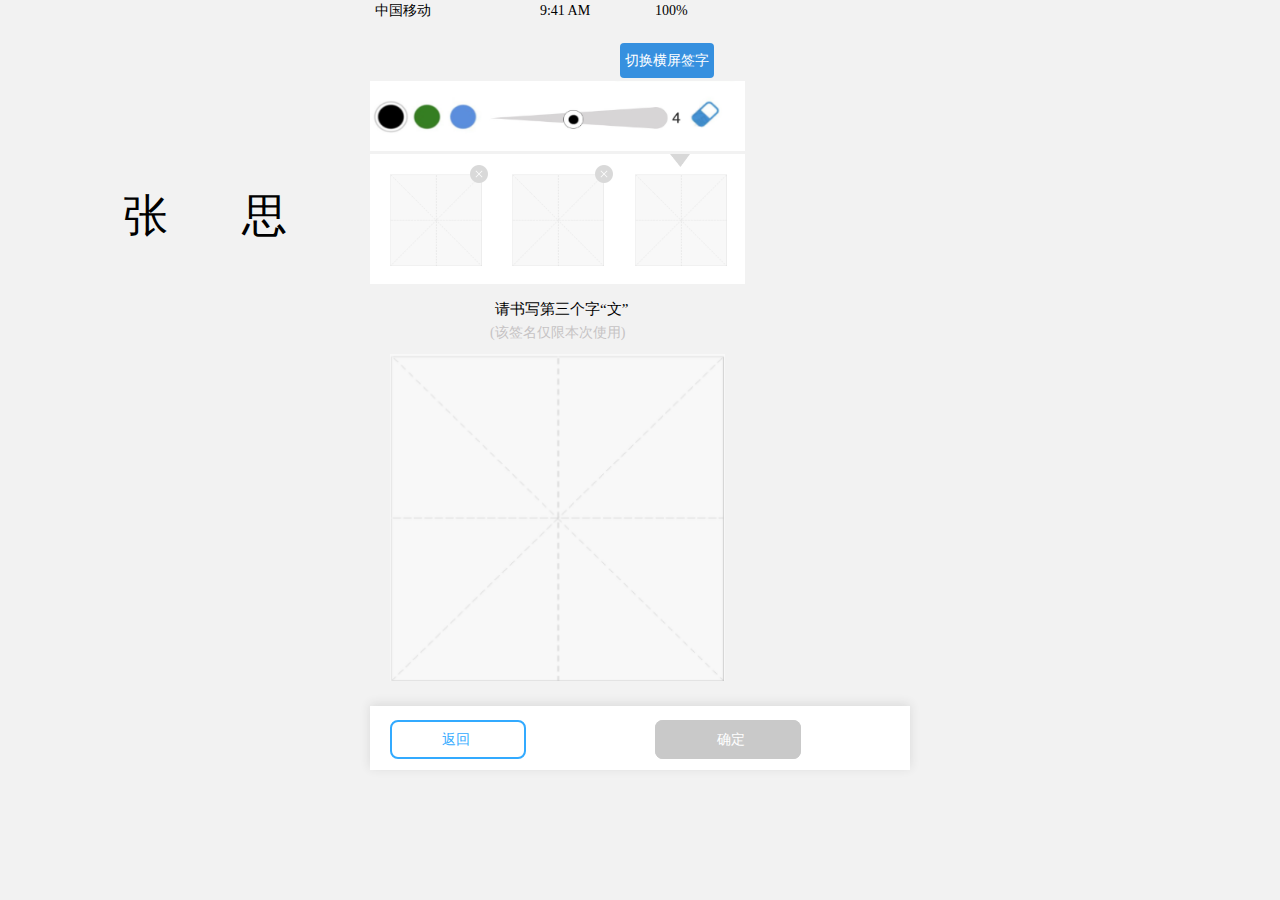
==== index.html @ 833beb8b "second commit" ====
<!DOCTYPE html>
<html lang="en">
    <head>
        <meta charset="UTF-8">
        <!-- 适应移动端 -->
        <meta name="viewport" content="width=device-width, initial-scale=1.0">
        <title>竖版签字</title>
        <link rel="stylesheet" href="https://cdn.staticfile.org/font-awesome/4.7.0/css/font-awesome.css">
        <link rel="stylesheet" href="./css/index.css">
    </head>
    <body>
        <!-- 顶部信号 -->
        <div style="display: flex; flex-direction: row;">
            <div style="position: relative; width: 140px; height: 20px; margin-left: 5px;">
                <i class="fa fa-signal"></i>中国移动
                <i class="fa fa-rss"></i>
            </div>
            <div style="position: relative; flex-direction:row; width: 100px; height: 20px; text-align: center;">
                9:41 AM
            </div>
            <div style="position: relative; flex-direction:row; width: 135px; height: 20px;">
                <i class="fa fa-bluetooth-b" style="padding-left:40px"></i> 100%
                <i class="fa fa-battery-4" style="padding-right: 5px"></i>                       
            </div>
        </div>

        <!-- 切换横屏 按钮& 调节大小 -->
        <div style="margin-top: 30px; display: flex; flex-direction: column;">
            <div>
                <a href="#" style="background-color:rgb(54, 144, 223); color: white; margin-left: 250px;padding: 10px 5px; text-align: center; font-size: 14px; text-decoration: none; border-radius: 4px;">
                    切换横屏签字
                </a>
            </div>
            
            <img src="image/roll.png" alt="" style="margin-top: 10px; width: 375px; height: 70px">
        </div>      

        <!-- margin属性的四个值：上外边距 右 下 左 -->
        <!-- 字体展示区 -->
        <ul style="display: flex; justify-content: center; width:375px; height: 130px; margin-top: 3px; padding:0; background-color: white; list-style: none;">
            
            <li style="flex:1;">
           
                <img src="image/matter.png" alt="" style="position:relative; width: 92px; height: 92px; margin-top: 20px; margin-left: 20px;">
                <div style="margin-top:10px;">
                    <img src="image/编组 2.png" alt="" style="position:absolute; width: 18px; height:18px; margin-left:100px; margin-top:-117px">
                </div>
                <span style="position:absolute; font-size:45px; left:123px; top:183px;">
                    张
                </span>

            </li>
            <li style="flex:1;">
          
                <img src="image/matter.png" alt="" style="position:relative; width: 92px; height: 92px; margin-top: 20px; margin-left: 17px;">
                <div style="margin-top:10px;">
                    <img src="image/编组 2.png" alt="" style="position:absolute; width: 18px; height:18px; margin-left:100px; margin-top:-117px">
                </div>
                <span style="position:absolute; font-size:45px; top:183px; left:242px;">
                    思
                </span>

            </li>           
            <li style="flex:1;">
                <div style="display: flex; flex-direction: column;">
                    <span style="width:20px; height:20px;background: url(image/三角形.png) no-repeat 0 0; background-size: 20px auto; transform: translate(50px, 0px);"></span>
                    <span style="width:92px; height:92px; background: url(image/matter.png) no-repeat 0 0; background-size: 92px auto; margin-left: 15px;"></span>
                </div>               
            </li>
                   
        </ul>

        <!-- 书写提示 & 书写区 -->
        <div style="display: flex; flex-direction: column; margin-bottom:25px;">
            <span  style="width: 160px; height:20px; transform: translate(125px, 0); font-size: 15px;">请书写第三个字“文”</span>
            <span style="width: 150px; height:20px; transform: translate(120px, 0); margin-top: 4px; margin-bottom: 12px; color:#c6c3c4;">(该签名仅限本次使用)</span>
            <img src="image/matter.png" alt="" style="width:335px; height:327px; margin-left:20px">
        </div>

        <!-- 按钮 -->
        <div style="display: flex; flex-direction: row; position:relative; width:100%; height:64px; margin-top: 25px; background-color: white; box-shadow: 0px -2px 10px 0px rgba(51,51,51,0.12);">
            <div style="flex:1; padding:23px 5px;">
                <a href="#" style="border: 2px solid rgba(50,170,255,1); width:167px; height:44px; border-radius: 8px; margin: 35px 10px 10px 15px; padding: 10px 90px 10px 20px; font-size: 14px; color:rgba(50,170,255,1); text-decoration: none;">
                    <span style="margin-left:10px; margin-right:-36px; padding-left:20px;">返回</span>
                </a>
            </div>
            <div style="flex:1; padding:23px 5px;">
                <a href="#" style="border:2px solid #C9C9C9; border-radius: 8px; width:167px; height:44px; margin-left:10px; margin-right:15px; padding: 10px 90px 10px 30px; text-align: center; font-size: 14px; background:#C9C9C9; color:white; text-decoration: none;">
                    <span style="margin-left:10px; margin-right:-36px; padding-left:20px;">确定</span>
                </a>
            </div>
        </div>
    </body>
</html>
---- css/index.css ----
body {
    max-width: 540px;
    min-width: 320px;
    margin: 0 auto;
    font: normal 14px/1.5 Tahoma, "Lucida Grande", Verdana, "Microsoft Yahei", STXihei, hei;
    color: #000;
    background: #f2f2f2;
    overflow-x: hidden;
    -webkit-tap-highlight-color: transparent;
}
.button {
    background-color: rgb(102, 168, 244);
    border: none;
    color: white;
    padding-top: -80px;
    text-align: center;
    font-size: 16px;
    /* margin: 40px 30px; */
    border-radius: 4px;
}
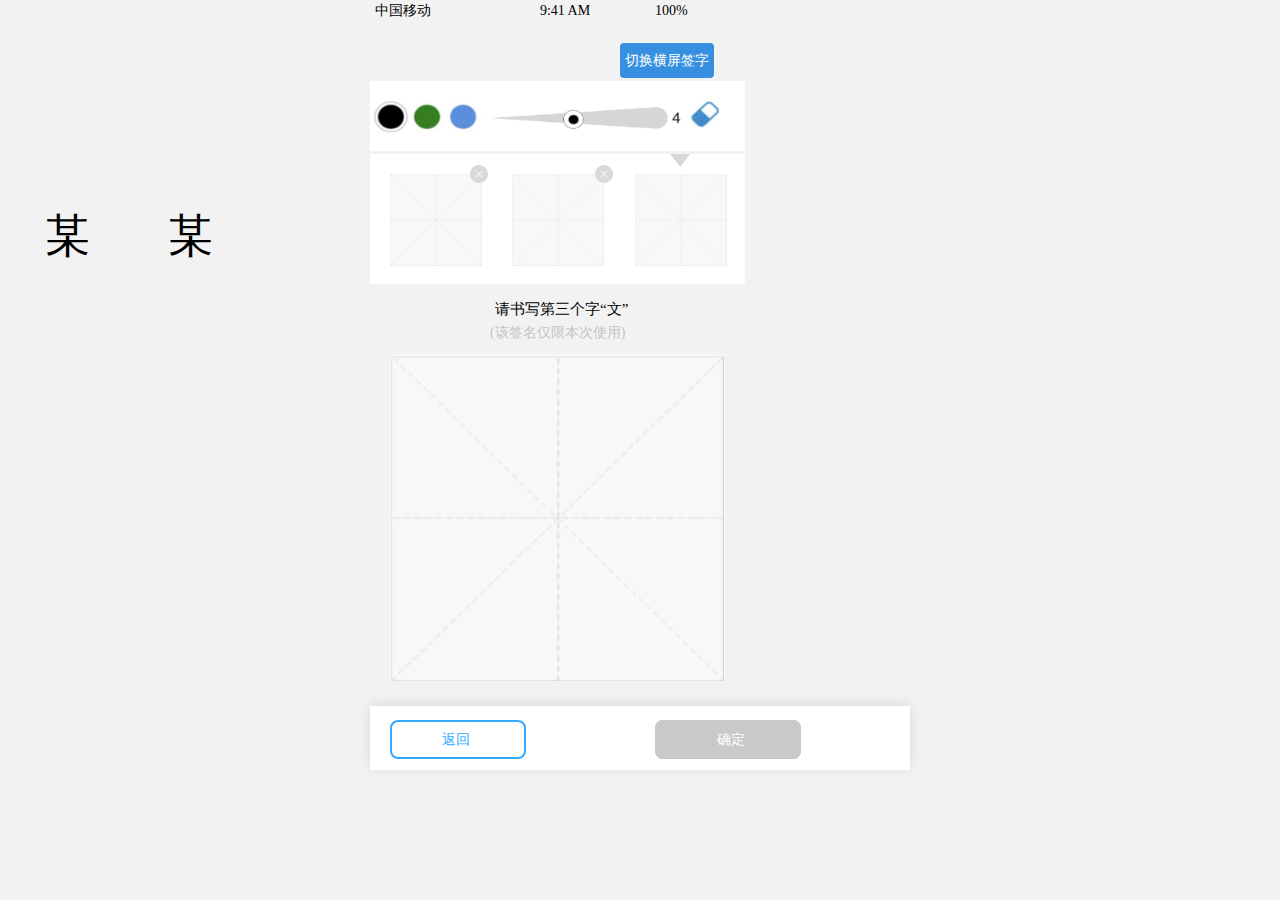
==== commit 29e1cdc5: "first commit" ====
--- a/index.html
+++ b/index.html
@@ -45,8 +45,8 @@
                 <div style="margin-top:10px;">
                     <img src="image/编组 2.png" alt="" style="position:absolute; width: 18px; height:18px; margin-left:100px; margin-top:-117px">
                 </div>
-                <span style="position:absolute; font-size:45px; left:123px; top:183px;">
-                    张
+                <span style="position:absolute; font-size:45px; left:45px; top:203px;">
+                    某
                 </span>
 
             </li>
@@ -56,8 +56,8 @@
                 <div style="margin-top:10px;">
                     <img src="image/编组 2.png" alt="" style="position:absolute; width: 18px; height:18px; margin-left:100px; margin-top:-117px">
                 </div>
-                <span style="position:absolute; font-size:45px; top:183px; left:242px;">
-                    思
+                <span style="position:absolute; font-size:45px; top:203px; left:168px;">
+                    某
                 </span>
 
             </li>           
